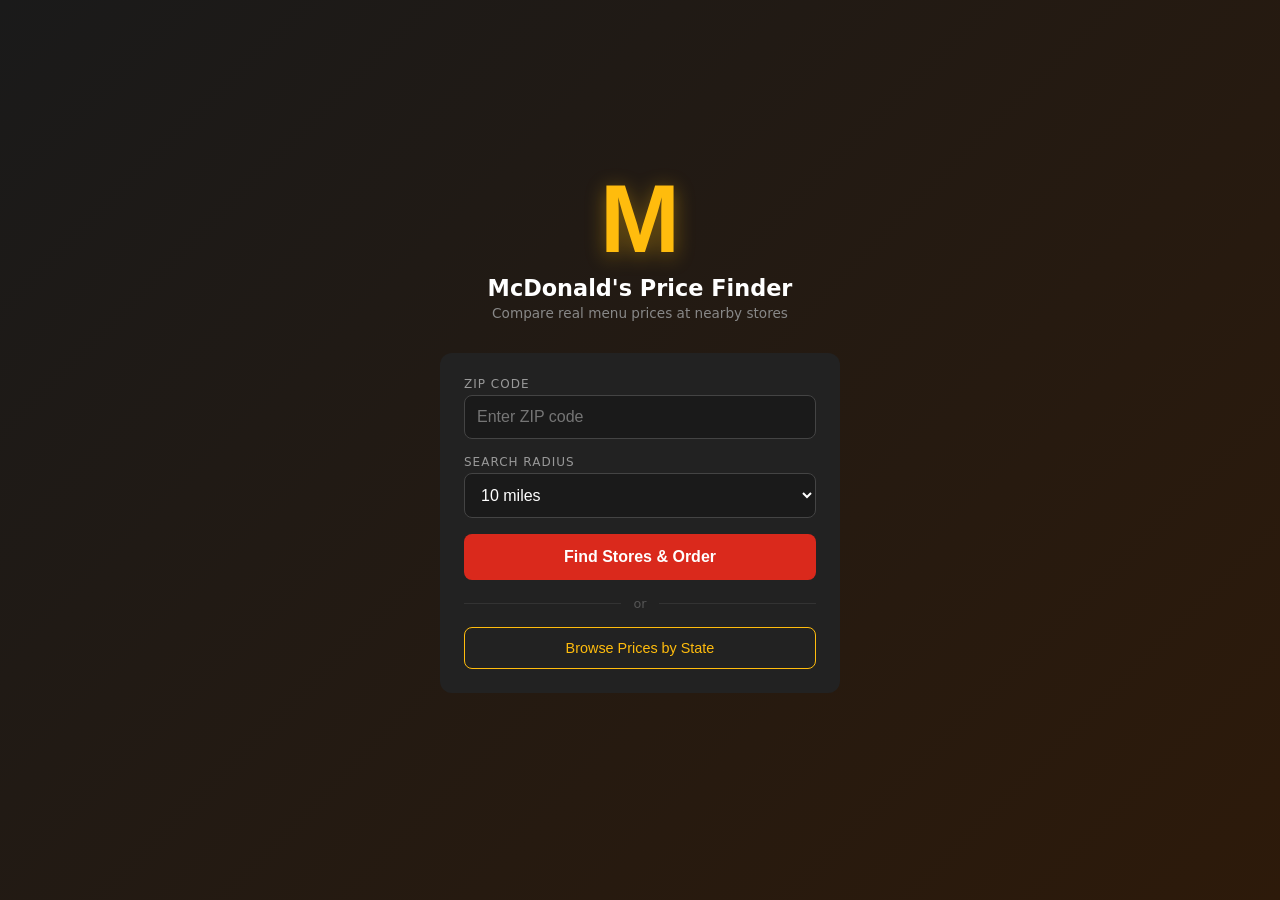
==== web/pos/index.html @ da820814 "McDonald's USA Price Tracker — static web app with price data POS-style ordering interface, state-wi" ====
<!DOCTYPE html>
<html lang="en">
<head>
  <meta charset="UTF-8">
  <meta name="viewport" content="width=device-width, initial-scale=1.0">
  <title>McDonald's POS - Price Finder</title>
  <link rel="stylesheet" href="style.css">
</head>
<body>

  <!-- ═══ SPLASH SCREEN ═══ -->
  <div id="splash" class="screen active">
    <div class="splash-inner">
      <div class="splash-logo">
        <div class="arches">M</div>
        <h1>McDonald's Price Finder</h1>
        <p class="tagline">Compare real menu prices at nearby stores</p>
      </div>

      <div class="splash-form">
        <div class="input-group">
          <label for="zip-input">ZIP Code</label>
          <input type="text" id="zip-input" maxlength="5" pattern="[0-9]{5}"
                 placeholder="Enter ZIP code" autocomplete="postal-code">
        </div>

        <div class="input-group">
          <label for="dist-select">Search Radius</label>
          <select id="dist-select">
            <option value="5">5 miles</option>
            <option value="10" selected>10 miles</option>
            <option value="15">15 miles</option>
            <option value="25">25 miles</option>
            <option value="50">50 miles</option>
          </select>
        </div>

        <button id="btn-find" class="btn-primary" onclick="findStores()">
          Find Stores &amp; Order
        </button>

        <div class="splash-divider"><span>or</span></div>

        <button id="btn-see-all" class="btn-secondary" onclick="showStateList()">
          Browse Prices by State
        </button>
      </div>

      <div id="splash-status" class="status-msg"></div>
    </div>
  </div>

  <!-- ═══ STATE BROWSER ═══ -->
  <div id="state-screen" class="screen">
    <div class="top-bar">
      <button class="btn-back" onclick="goSplash()">&larr; Back</button>
      <h2>Browse by State</h2>
      <div></div>
    </div>
    <div id="state-grid" class="state-grid"></div>
  </div>

  <!-- ═══ PRICE CHART SCREEN (See All by State) ═══ -->
  <div id="chart-screen" class="screen">
    <div class="chart-layout">
      <div class="chart-top-bar">
        <button class="btn-back" onclick="showStateList()">&larr; States</button>
        <h2 id="chart-title">Missouri</h2>
        <div class="chart-controls">
          <input type="search" id="chart-search" placeholder="Search items..." class="chart-search">
          <select id="chart-cat-filter" onchange="renderChart()">
            <option value="All">All Categories</option>
          </select>
          <select id="chart-highlight" onchange="renderChart()">
            <option value="gradient">Color gradient</option>
            <option value="lowest">Highlight cheapest</option>
            <option value="highest">Highlight priciest</option>
            <option value="none">No highlight</option>
          </select>
        </div>
        <div class="chart-zip-row">
          <input type="text" id="chart-zip" maxlength="5" placeholder="ZIP" class="chart-zip-input">
          <input type="number" id="chart-radius" value="25" min="1" max="100" class="chart-radius-input" title="Radius in miles">
          <span style="color:#888;font-size:0.75rem">mi</span>
          <button class="btn-sm" onclick="chartFilterByZip()">Filter</button>
          <button class="btn-sm btn-sm-sec" onclick="chartClearZip()">Show All</button>
          <span id="chart-store-info" class="chart-store-info"></span>
        </div>
        <button class="btn-order-from-chart" onclick="chartGoToOrder()">
          Order from these stores &rarr;
        </button>
      </div>
      <div id="chart-body" class="chart-body">
        <table id="chart-table">
          <thead id="chart-thead"></thead>
          <tbody id="chart-tbody"></tbody>
        </table>
      </div>
    </div>
  </div>

  <!-- ═══ POS SCREEN ═══ -->
  <div id="pos-screen" class="screen">
    <div class="pos-layout">

      <!-- Left: categories + items -->
      <div class="pos-menu">
        <div class="pos-header">
          <button class="btn-back" onclick="goSplash()">&larr;</button>
          <div id="pos-title" class="pos-title">Menu</div>
          <div id="store-count" class="store-badge">0 stores</div>
        </div>

        <div id="cat-bar" class="cat-bar"></div>
        <div id="item-grid" class="item-grid"></div>
      </div>

      <!-- Right: cart + comparison -->
      <div class="pos-cart">
        <div class="cart-header">
          <h3>Your Order</h3>
          <button class="btn-clear" onclick="clearCart()">Clear</button>
        </div>
        <div id="cart-items" class="cart-items">
          <div class="cart-empty">Tap items to add</div>
        </div>
        <div class="cart-footer">
          <div id="cart-total" class="cart-total">$0.00</div>
          <button class="btn-primary btn-compare" onclick="showComparison()">
            Compare Stores
          </button>
        </div>
      </div>

    </div>
  </div>

  <!-- ═══ COMPARISON MODAL ═══ -->
  <div id="compare-modal" class="modal" onclick="closeCompare(event)">
    <div class="modal-content">
      <div class="modal-header">
        <h3>Price Comparison</h3>
        <button class="btn-close" onclick="closeCompare()">&times;</button>
      </div>
      <div id="compare-body" class="compare-body"></div>
    </div>
  </div>

  <!-- ═══ LOADING OVERLAY ═══ -->
  <div id="loading" class="loading-overlay">
    <div class="spinner"></div>
    <div id="loading-msg">Loading...</div>
  </div>

  <script src="app.js"></script>
</body>
</html>
---- web/pos/style.css ----
/* ═══ RESET & BASE ═══ */
*, *::before, *::after { box-sizing: border-box; margin: 0; padding: 0; }
html, body { height: 100%; font-family: 'Segoe UI', system-ui, -apple-system, sans-serif; background: #1a1a1a; color: #eee; overflow: hidden; }

/* ═══ SCREENS ═══ */
.screen { display: none; height: 100vh; width: 100vw; }
.screen.active { display: flex; }

/* ═══ SPLASH ═══ */
#splash {
  align-items: center; justify-content: center;
  background: linear-gradient(135deg, #1a1a1a 0%, #2d1a0a 100%);
}
.splash-inner { text-align: center; max-width: 400px; width: 90%; }
.arches {
  font-size: 96px; font-weight: 900; color: #ffbc0d;
  font-family: 'Arial Black', sans-serif;
  text-shadow: 0 4px 20px rgba(255,188,13,0.4);
  line-height: 1; margin-bottom: 8px;
}
.splash-inner h1 { font-size: 1.4rem; color: #fff; margin-bottom: 4px; }
.tagline { color: #888; font-size: 0.85rem; margin-bottom: 32px; }

.splash-form { background: #222; border-radius: 12px; padding: 24px; }
.input-group { margin-bottom: 16px; text-align: left; }
.input-group label { display: block; font-size: 0.75rem; color: #999; margin-bottom: 4px; text-transform: uppercase; letter-spacing: 1px; }
.input-group input, .input-group select {
  width: 100%; padding: 12px; font-size: 1rem;
  background: #1a1a1a; color: #fff; border: 1px solid #444; border-radius: 8px;
  outline: none;
}
.input-group input:focus, .input-group select:focus { border-color: #ffbc0d; }

.splash-divider { display: flex; align-items: center; gap: 12px; margin: 16px 0; color: #555; font-size: 0.8rem; }
.splash-divider::before, .splash-divider::after { content: ''; flex: 1; height: 1px; background: #333; }

.status-msg { margin-top: 16px; font-size: 0.85rem; color: #e55; min-height: 20px; }

/* ═══ BUTTONS ═══ */
.btn-primary {
  width: 100%; padding: 14px; font-size: 1rem; font-weight: 700;
  background: #da291c; color: #fff; border: none; border-radius: 8px;
  cursor: pointer; transition: background 0.15s;
}
.btn-primary:hover { background: #b71c1c; }
.btn-primary:disabled { opacity: 0.4; cursor: default; }

.btn-secondary {
  width: 100%; padding: 12px; font-size: 0.9rem;
  background: transparent; color: #ffbc0d; border: 1px solid #ffbc0d; border-radius: 8px;
  cursor: pointer; transition: all 0.15s;
}
.btn-secondary:hover { background: rgba(255,188,13,0.1); }

.btn-back {
  background: none; border: none; color: #ffbc0d; font-size: 1.2rem;
  cursor: pointer; padding: 4px 12px;
}
.btn-close { background: none; border: none; color: #999; font-size: 1.5rem; cursor: pointer; }
.btn-clear { background: none; border: none; color: #e55; font-size: 0.8rem; cursor: pointer; }

.btn-sm {
  padding: 6px 12px; font-size: 0.75rem; font-weight: 600;
  background: #da291c; color: #fff; border: none; border-radius: 6px; cursor: pointer;
}
.btn-sm:hover { background: #b71c1c; }
.btn-sm-sec { background: #333; color: #aaa; }
.btn-sm-sec:hover { background: #444; color: #fff; }

/* ═══ STATE BROWSER ═══ */
#state-screen { flex-direction: column; }
.top-bar {
  display: flex; align-items: center; justify-content: space-between;
  padding: 12px 16px; background: #222; border-bottom: 1px solid #333;
}
.top-bar h2 { font-size: 1rem; color: #ffbc0d; }

.state-grid {
  display: grid; grid-template-columns: repeat(auto-fill, minmax(200px, 1fr));
  gap: 8px; padding: 16px; overflow-y: auto; flex: 1;
}
.state-card {
  background: #252525; border: 1px solid #333; border-radius: 8px;
  padding: 14px; cursor: pointer; transition: all 0.15s;
}
.state-card:hover { border-color: #ffbc0d; background: #2a2a2a; }
.state-card .name { font-weight: 600; font-size: 0.95rem; }
.state-card .info { font-size: 0.75rem; color: #777; margin-top: 4px; }

/* ═══ PRICE CHART SCREEN ═══ */
#chart-screen { flex-direction: column; }
.chart-layout { display: flex; flex-direction: column; height: 100vh; }

.chart-top-bar {
  padding: 10px 16px; background: #222; border-bottom: 1px solid #333;
  display: flex; flex-wrap: wrap; align-items: center; gap: 10px;
}
.chart-top-bar h2 { font-size: 1rem; color: #ffbc0d; margin-right: auto; }

.chart-controls {
  display: flex; gap: 8px; align-items: center; flex-wrap: wrap;
}
.chart-search {
  padding: 6px 10px; font-size: 0.8rem; background: #1a1a1a; color: #fff;
  border: 1px solid #444; border-radius: 6px; width: 160px; outline: none;
}
.chart-search:focus { border-color: #ffbc0d; }
.chart-controls select {
  padding: 6px 8px; font-size: 0.75rem; background: #1a1a1a; color: #fff;
  border: 1px solid #444; border-radius: 6px; outline: none;
}

.chart-zip-row {
  display: flex; gap: 6px; align-items: center; width: 100%;
}
.chart-zip-input {
  padding: 6px 10px; font-size: 0.8rem; background: #1a1a1a; color: #fff;
  border: 1px solid #444; border-radius: 6px; width: 70px; outline: none;
}
.chart-zip-input:focus { border-color: #ffbc0d; }
.chart-radius-input {
  padding: 6px 6px; font-size: 0.8rem; background: #1a1a1a; color: #fff;
  border: 1px solid #444; border-radius: 6px; width: 50px; outline: none;
}
.chart-radius-input:focus { border-color: #ffbc0d; }
.chart-store-info { font-size: 0.75rem; color: #888; margin-left: 8px; }

.btn-order-from-chart {
  padding: 8px 16px; font-size: 0.8rem; font-weight: 600;
  background: #da291c; color: #fff; border: none; border-radius: 6px;
  cursor: pointer; margin-left: auto;
}
.btn-order-from-chart:hover { background: #b71c1c; }

.chart-body {
  flex: 1; overflow: auto;
}

#chart-table {
  border-collapse: collapse; font-size: 0.75rem;
  width: max-content; min-width: 100%;
}
#chart-table th {
  position: sticky; top: 0; z-index: 2;
  background: #222; padding: 6px 8px;
  text-align: center; border-bottom: 2px solid #333; color: #ccc;
  font-size: 0.65rem; font-weight: 600;
  white-space: nowrap; cursor: pointer; user-select: none;
  max-width: 120px; overflow: hidden; text-overflow: ellipsis;
}
#chart-table th:hover { color: #ffbc0d; }
#chart-table th.item-col { writing-mode: vertical-lr; transform: rotate(180deg); min-height: 80px; padding: 8px 4px; }
#chart-table th.sorted-asc::after { content: ' \25B2'; color: #ffbc0d; }
#chart-table th.sorted-desc::after { content: ' \25BC'; color: #ffbc0d; }

/* Sticky store # and address columns */
#chart-table th.col-nsn, #chart-table td.col-nsn {
  position: sticky; left: 0; z-index: 3; background: #1e1e1e;
  min-width: 50px; text-align: center;
}
#chart-table th.col-addr, #chart-table td.col-addr {
  position: sticky; left: 50px; z-index: 3; background: #1e1e1e;
  min-width: 180px; max-width: 260px; overflow: hidden; text-overflow: ellipsis;
  white-space: nowrap; text-align: left;
}
/* top-left corner cell needs highest z */
#chart-table thead th.col-nsn, #chart-table thead th.col-addr { z-index: 4; background: #222; }

#chart-table td {
  padding: 4px 6px; border-bottom: 1px solid #2a2a2a;
  white-space: nowrap; text-align: center;
  font-variant-numeric: tabular-nums; font-size: 0.7rem;
}
#chart-table tr:hover td { background-color: rgba(255,188,13,0.06); }
#chart-table tr:hover td.col-nsn, #chart-table tr:hover td.col-addr { background: #252525; }

/* Summary rows at top */
#chart-table tr.summary-row td { font-weight: 700; background: #1a1a1a; border-bottom: 1px solid #333; }
#chart-table tr.summary-row td.col-nsn, #chart-table tr.summary-row td.col-addr { background: #1a1a1a; }
#chart-table tr.divider-row td { padding: 0; height: 3px; background: #ffbc0d; border: none; }

.na-cell { color: #333; }

/* Promo badge */
.badge-promo {
  display: inline-block; padding: 1px 6px; font-size: 0.6rem; font-weight: 700;
  background: #ff6b00; color: #000; border-radius: 3px; margin-left: 6px;
  vertical-align: middle; letter-spacing: 0.5px;
}
.badge-deal {
  display: inline-block; padding: 1px 6px; font-size: 0.6rem; font-weight: 700;
  background: #4caf50; color: #000; border-radius: 3px; margin-left: 6px;
  vertical-align: middle;
}

/* Item card promo badge (POS grid) */
.item-card .item-badge {
  position: absolute; top: 6px; right: 6px;
  padding: 2px 6px; font-size: 0.55rem; font-weight: 700;
  border-radius: 3px; letter-spacing: 0.5px;
}
.item-card { position: relative; }
.item-badge.promo { background: #ff6b00; color: #000; }
.item-badge.deal { background: #4caf50; color: #000; }

/* ═══ POS LAYOUT ═══ */
.pos-layout { display: flex; height: 100vh; width: 100vw; }

.pos-menu { flex: 1; display: flex; flex-direction: column; min-width: 0; }
.pos-header {
  display: flex; align-items: center; gap: 12px;
  padding: 10px 16px; background: #222; border-bottom: 1px solid #333;
}
.pos-title { flex: 1; font-weight: 700; font-size: 1rem; }
.store-badge {
  background: #333; color: #ffbc0d; padding: 4px 10px;
  border-radius: 12px; font-size: 0.75rem; font-weight: 600;
}

/* Category bar */
.cat-bar {
  display: flex; gap: 0; overflow-x: auto; background: #1e1e1e;
  border-bottom: 1px solid #333; flex-shrink: 0;
}
.cat-bar::-webkit-scrollbar { height: 3px; }
.cat-bar::-webkit-scrollbar-thumb { background: #444; border-radius: 2px; }

.cat-btn {
  padding: 10px 18px; font-size: 0.8rem; font-weight: 600;
  color: #888; background: none; border: none; border-bottom: 2px solid transparent;
  cursor: pointer; white-space: nowrap; transition: all 0.15s;
}
.cat-btn:hover { color: #ccc; }
.cat-btn.active { color: #ffbc0d; border-bottom-color: #ffbc0d; }

/* Item grid */
.item-grid {
  flex: 1; overflow-y: auto; padding: 12px;
  display: grid; grid-template-columns: repeat(auto-fill, minmax(140px, 1fr));
  gap: 8px; align-content: start;
}
.item-card {
  background: #252525; border: 1px solid #333; border-radius: 8px;
  padding: 10px; cursor: pointer; transition: all 0.12s;
  display: flex; flex-direction: column; align-items: center;
  min-height: 120px; text-align: center; position: relative;
}
.item-card:hover { border-color: #ffbc0d; transform: scale(1.02); }
.item-card:active { transform: scale(0.98); }
.item-card .item-img {
  width: 72px; height: 72px; object-fit: contain; margin-bottom: 6px;
  border-radius: 4px; flex-shrink: 0;
}
.item-card .item-img-placeholder {
  width: 72px; height: 72px; margin-bottom: 6px; flex-shrink: 0;
  background: #1e1e1e; border-radius: 4px;
  display: flex; align-items: center; justify-content: center;
}
.item-card .item-img-placeholder::after {
  content: '\1F354'; font-size: 28px; opacity: 0.2;
}
.item-card .item-name { font-size: 0.75rem; font-weight: 600; flex: 1; line-height: 1.3; }
.item-card .item-price {
  font-size: 0.95rem; font-weight: 700; color: #ffbc0d; margin-top: 4px;
}
.item-card .item-range { font-size: 0.65rem; color: #666; }

/* ═══ CART ═══ */
.pos-cart {
  width: 300px; background: #222; border-left: 1px solid #333;
  display: flex; flex-direction: column; flex-shrink: 0;
}
.cart-header {
  display: flex; justify-content: space-between; align-items: center;
  padding: 12px 16px; border-bottom: 1px solid #333;
}
.cart-header h3 { font-size: 0.95rem; }

.cart-items { flex: 1; overflow-y: auto; padding: 8px; }
.cart-empty { color: #555; font-size: 0.85rem; text-align: center; padding: 40px 16px; }

.cart-row {
  display: flex; align-items: center; gap: 8px;
  padding: 8px; border-bottom: 1px solid #2a2a2a;
}
.cart-row .cart-qty {
  background: #333; color: #ffbc0d; width: 28px; height: 28px;
  border-radius: 50%; display: flex; align-items: center; justify-content: center;
  font-size: 0.8rem; font-weight: 700; flex-shrink: 0;
}
.cart-row .cart-name { flex: 1; font-size: 0.8rem; line-height: 1.2; }
.cart-row .cart-price { font-size: 0.85rem; font-weight: 600; color: #ffbc0d; white-space: nowrap; }
.cart-row .cart-remove {
  background: none; border: none; color: #666; font-size: 1rem; cursor: pointer;
  padding: 0 4px;
}
.cart-row .cart-remove:hover { color: #e55; }

.cart-footer {
  padding: 12px 16px; border-top: 1px solid #333;
}
.cart-total {
  font-size: 1.5rem; font-weight: 800; color: #fff;
  text-align: center; margin-bottom: 10px;
}
.btn-compare { font-size: 0.9rem; padding: 12px; }

/* ═══ COMPARISON MODAL ═══ */
.modal {
  display: none; position: fixed; inset: 0;
  background: rgba(0,0,0,0.7); z-index: 100;
  align-items: center; justify-content: center;
}
.modal.active { display: flex; }
.modal-content {
  background: #222; border-radius: 12px; width: 90%; max-width: 600px;
  max-height: 80vh; display: flex; flex-direction: column;
}
.modal-header {
  display: flex; justify-content: space-between; align-items: center;
  padding: 16px; border-bottom: 1px solid #333;
}
.compare-body { overflow-y: auto; padding: 16px; }

.compare-store {
  background: #2a2a2a; border-radius: 8px; padding: 14px; margin-bottom: 10px;
  border: 1px solid #333;
}
.compare-store.cheapest { border-color: #4caf50; }
.compare-store .store-addr { font-size: 0.8rem; color: #aaa; margin-bottom: 6px; }
.compare-store .store-dist { font-size: 0.7rem; color: #666; }
.compare-store .store-total {
  font-size: 1.2rem; font-weight: 800; margin-top: 8px;
}
.compare-store.cheapest .store-total { color: #4caf50; }
.compare-store .store-savings { font-size: 0.75rem; color: #4caf50; }
.compare-store .missing-items { font-size: 0.7rem; color: #e55; margin-top: 4px; }
.compare-store .item-breakdown { font-size: 0.7rem; color: #777; margin-top: 6px; }
.compare-store .item-breakdown div { padding: 2px 0; display: flex; justify-content: space-between; }

/* ═══ LOADING ═══ */
.loading-overlay {
  display: none; position: fixed; inset: 0;
  background: rgba(0,0,0,0.8); z-index: 200;
  flex-direction: column; align-items: center; justify-content: center; gap: 16px;
}
.loading-overlay.active { display: flex; }
.spinner {
  width: 40px; height: 40px; border: 3px solid #333;
  border-top-color: #ffbc0d; border-radius: 50%;
  animation: spin 0.8s linear infinite;
}
@keyframes spin { to { transform: rotate(360deg); } }
#loading-msg { color: #888; font-size: 0.85rem; }

/* ═══ RESPONSIVE ═══ */
@media (max-width: 700px) {
  .pos-layout { flex-direction: column; }
  .pos-cart { width: 100%; height: 40vh; border-left: none; border-top: 1px solid #333; }
  .item-grid { grid-template-columns: repeat(auto-fill, minmax(120px, 1fr)); }
  .chart-controls { width: 100%; }
  .chart-search { width: 100%; }
}
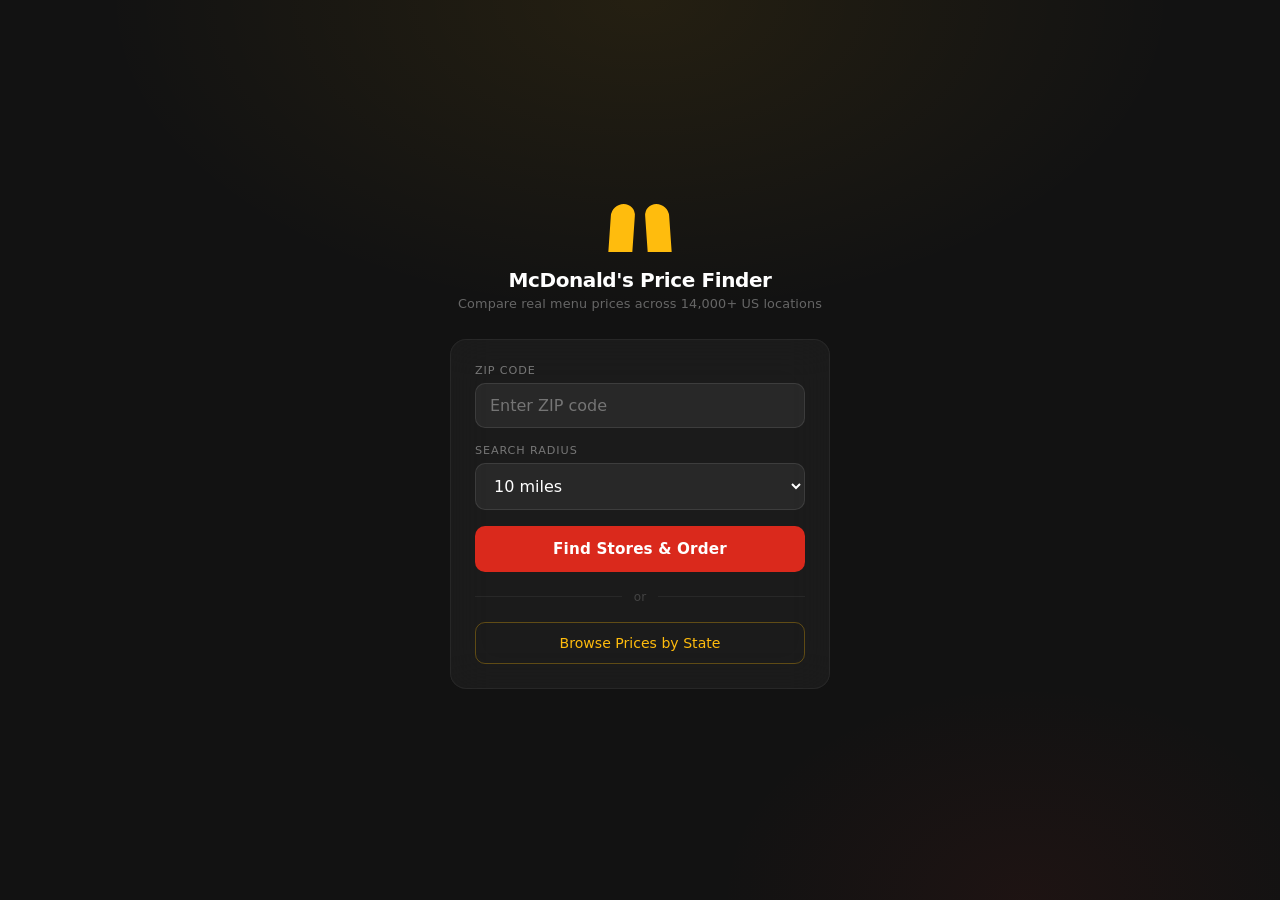
==== commit 475f5504: "Redesign mobile UX and visual polish - Mobile: cart collapses to bottom bar, tap header to expand (w" ====
--- a/web/pos/index.html
+++ b/web/pos/index.html
@@ -12,9 +12,9 @@
   <div id="splash" class="screen active">
     <div class="splash-inner">
       <div class="splash-logo">
-        <div class="arches">M</div>
+        <div class="arches-logo" aria-label="McDonald's"></div>
         <h1>McDonald's Price Finder</h1>
-        <p class="tagline">Compare real menu prices at nearby stores</p>
+        <p class="tagline">Compare real menu prices across 14,000+ US locations</p>
       </div>
 
       <div class="splash-form">
--- a/web/pos/style.css
+++ b/web/pos/style.css
@@ -1,140 +1,197 @@
 /* ═══ RESET & BASE ═══ */
 *, *::before, *::after { box-sizing: border-box; margin: 0; padding: 0; }
-html, body { height: 100%; font-family: 'Segoe UI', system-ui, -apple-system, sans-serif; background: #1a1a1a; color: #eee; overflow: hidden; }
+html, body {
+  height: 100%; overflow: hidden; -webkit-overflow-scrolling: touch;
+  font-family: 'Inter', 'SF Pro Display', -apple-system, system-ui, sans-serif;
+  background: #121212; color: #e8e8e8;
+}
 
 /* ═══ SCREENS ═══ */
-.screen { display: none; height: 100vh; width: 100vw; }
+.screen { display: none; height: 100vh; width: 100vw; overflow: hidden; }
 .screen.active { display: flex; }
 
 /* ═══ SPLASH ═══ */
 #splash {
   align-items: center; justify-content: center;
-  background: linear-gradient(135deg, #1a1a1a 0%, #2d1a0a 100%);
-}
-.splash-inner { text-align: center; max-width: 400px; width: 90%; }
-.arches {
-  font-size: 96px; font-weight: 900; color: #ffbc0d;
-  font-family: 'Arial Black', sans-serif;
-  text-shadow: 0 4px 20px rgba(255,188,13,0.4);
-  line-height: 1; margin-bottom: 8px;
-}
-.splash-inner h1 { font-size: 1.4rem; color: #fff; margin-bottom: 4px; }
-.tagline { color: #888; font-size: 0.85rem; margin-bottom: 32px; }
-
-.splash-form { background: #222; border-radius: 12px; padding: 24px; }
+  background: #121212;
+  overflow-y: auto;
+  position: relative;
+}
+#splash::before {
+  content: ''; position: absolute; inset: 0;
+  background:
+    radial-gradient(ellipse 60% 50% at 50% 0%, rgba(255,188,13,0.08) 0%, transparent 70%),
+    radial-gradient(ellipse 40% 40% at 80% 100%, rgba(218,41,28,0.06) 0%, transparent 60%);
+  pointer-events: none;
+}
+.splash-inner {
+  text-align: center; max-width: 380px; width: 90%; margin: auto;
+  padding: 40px 0 20px; position: relative; z-index: 1;
+}
+
+/* Golden arches SVG-style logo */
+.arches-logo {
+  width: 64px; height: 56px; margin: 0 auto 16px; position: relative;
+}
+.arches-logo::before, .arches-logo::after {
+  content: ''; position: absolute; bottom: 0;
+  width: 24px; height: 48px;
+  border-radius: 48px 48px 0 0;
+  background: #ffbc0d;
+}
+.arches-logo::before { left: 2px; transform: skewX(-4deg); }
+.arches-logo::after { right: 2px; transform: skewX(4deg); }
+
+.splash-inner h1 {
+  font-size: 1.25rem; font-weight: 700; color: #fff;
+  letter-spacing: -0.02em; margin-bottom: 4px;
+}
+.tagline {
+  color: #666; font-size: 0.8rem; font-weight: 400;
+  margin-bottom: 28px; letter-spacing: 0.01em;
+}
+
+.splash-form {
+  background: rgba(255,255,255,0.04);
+  border: 1px solid rgba(255,255,255,0.06);
+  border-radius: 16px; padding: 24px;
+  backdrop-filter: blur(20px);
+}
 .input-group { margin-bottom: 16px; text-align: left; }
-.input-group label { display: block; font-size: 0.75rem; color: #999; margin-bottom: 4px; text-transform: uppercase; letter-spacing: 1px; }
+.input-group label {
+  display: block; font-size: 0.7rem; color: #777; margin-bottom: 6px;
+  text-transform: uppercase; letter-spacing: 0.08em; font-weight: 500;
+}
 .input-group input, .input-group select {
-  width: 100%; padding: 12px; font-size: 1rem;
-  background: #1a1a1a; color: #fff; border: 1px solid #444; border-radius: 8px;
-  outline: none;
-}
-.input-group input:focus, .input-group select:focus { border-color: #ffbc0d; }
-
-.splash-divider { display: flex; align-items: center; gap: 12px; margin: 16px 0; color: #555; font-size: 0.8rem; }
-.splash-divider::before, .splash-divider::after { content: ''; flex: 1; height: 1px; background: #333; }
-
-.status-msg { margin-top: 16px; font-size: 0.85rem; color: #e55; min-height: 20px; }
+  width: 100%; padding: 12px 14px; font-size: 1rem;
+  background: rgba(255,255,255,0.06); color: #fff;
+  border: 1px solid rgba(255,255,255,0.1); border-radius: 10px;
+  outline: none; transition: border-color 0.2s, box-shadow 0.2s;
+  font-family: inherit;
+}
+.input-group input:focus, .input-group select:focus {
+  border-color: #ffbc0d;
+  box-shadow: 0 0 0 3px rgba(255,188,13,0.12);
+}
+
+.splash-divider {
+  display: flex; align-items: center; gap: 12px;
+  margin: 18px 0; color: #444; font-size: 0.75rem; font-weight: 500;
+}
+.splash-divider::before, .splash-divider::after {
+  content: ''; flex: 1; height: 1px; background: rgba(255,255,255,0.06);
+}
+
+.status-msg { margin-top: 16px; font-size: 0.82rem; color: #e55; min-height: 20px; }
 
 /* ═══ BUTTONS ═══ */
 .btn-primary {
-  width: 100%; padding: 14px; font-size: 1rem; font-weight: 700;
+  width: 100%; padding: 14px; font-size: 0.95rem; font-weight: 600;
+  background: #da291c; color: #fff; border: none; border-radius: 10px;
+  cursor: pointer; transition: all 0.2s; font-family: inherit;
+  letter-spacing: 0.01em;
+}
+.btn-primary:hover { background: #c0231a; transform: translateY(-1px); box-shadow: 0 4px 16px rgba(218,41,28,0.3); }
+.btn-primary:active { transform: translateY(0); }
+.btn-primary:disabled { opacity: 0.35; cursor: default; transform: none; box-shadow: none; }
+
+.btn-secondary {
+  width: 100%; padding: 12px; font-size: 0.88rem; font-weight: 500;
+  background: transparent; color: #ffbc0d; border: 1px solid rgba(255,188,13,0.3);
+  border-radius: 10px; cursor: pointer; transition: all 0.2s; font-family: inherit;
+}
+.btn-secondary:hover { background: rgba(255,188,13,0.08); border-color: rgba(255,188,13,0.5); }
+
+.btn-back {
+  background: none; border: none; color: #999; font-size: 1.1rem;
+  cursor: pointer; padding: 6px 12px; transition: color 0.15s;
+}
+.btn-back:hover { color: #fff; }
+.btn-close { background: none; border: none; color: #666; font-size: 1.5rem; cursor: pointer; transition: color 0.15s; }
+.btn-close:hover { color: #fff; }
+.btn-clear { background: none; border: none; color: #666; font-size: 0.78rem; cursor: pointer; font-family: inherit; font-weight: 500; }
+.btn-clear:hover { color: #e55; }
+
+.btn-sm {
+  padding: 7px 14px; font-size: 0.75rem; font-weight: 600;
   background: #da291c; color: #fff; border: none; border-radius: 8px;
-  cursor: pointer; transition: background 0.15s;
-}
-.btn-primary:hover { background: #b71c1c; }
-.btn-primary:disabled { opacity: 0.4; cursor: default; }
-
-.btn-secondary {
-  width: 100%; padding: 12px; font-size: 0.9rem;
-  background: transparent; color: #ffbc0d; border: 1px solid #ffbc0d; border-radius: 8px;
-  cursor: pointer; transition: all 0.15s;
-}
-.btn-secondary:hover { background: rgba(255,188,13,0.1); }
-
-.btn-back {
-  background: none; border: none; color: #ffbc0d; font-size: 1.2rem;
-  cursor: pointer; padding: 4px 12px;
-}
-.btn-close { background: none; border: none; color: #999; font-size: 1.5rem; cursor: pointer; }
-.btn-clear { background: none; border: none; color: #e55; font-size: 0.8rem; cursor: pointer; }
-
-.btn-sm {
-  padding: 6px 12px; font-size: 0.75rem; font-weight: 600;
-  background: #da291c; color: #fff; border: none; border-radius: 6px; cursor: pointer;
-}
-.btn-sm:hover { background: #b71c1c; }
-.btn-sm-sec { background: #333; color: #aaa; }
-.btn-sm-sec:hover { background: #444; color: #fff; }
+  cursor: pointer; font-family: inherit; transition: background 0.15s;
+}
+.btn-sm:hover { background: #c0231a; }
+.btn-sm-sec { background: rgba(255,255,255,0.06); color: #999; }
+.btn-sm-sec:hover { background: rgba(255,255,255,0.1); color: #fff; }
 
 /* ═══ STATE BROWSER ═══ */
-#state-screen { flex-direction: column; }
+#state-screen { flex-direction: column; background: #121212; }
 .top-bar {
   display: flex; align-items: center; justify-content: space-between;
-  padding: 12px 16px; background: #222; border-bottom: 1px solid #333;
-}
-.top-bar h2 { font-size: 1rem; color: #ffbc0d; }
+  padding: 14px 20px; background: rgba(255,255,255,0.03);
+  border-bottom: 1px solid rgba(255,255,255,0.06);
+}
+.top-bar h2 { font-size: 0.95rem; color: #fff; font-weight: 600; }
 
 .state-grid {
-  display: grid; grid-template-columns: repeat(auto-fill, minmax(200px, 1fr));
+  display: grid; grid-template-columns: repeat(auto-fill, minmax(180px, 1fr));
   gap: 8px; padding: 16px; overflow-y: auto; flex: 1;
 }
 .state-card {
-  background: #252525; border: 1px solid #333; border-radius: 8px;
-  padding: 14px; cursor: pointer; transition: all 0.15s;
-}
-.state-card:hover { border-color: #ffbc0d; background: #2a2a2a; }
-.state-card .name { font-weight: 600; font-size: 0.95rem; }
-.state-card .info { font-size: 0.75rem; color: #777; margin-top: 4px; }
+  background: rgba(255,255,255,0.03); border: 1px solid rgba(255,255,255,0.06);
+  border-radius: 10px; padding: 14px 16px; cursor: pointer; transition: all 0.2s;
+}
+.state-card:hover {
+  border-color: rgba(255,188,13,0.3); background: rgba(255,188,13,0.04);
+  transform: translateY(-1px);
+}
+.state-card .name { font-weight: 600; font-size: 0.9rem; color: #e8e8e8; }
+.state-card .info { font-size: 0.72rem; color: #555; margin-top: 3px; }
 
 /* ═══ PRICE CHART SCREEN ═══ */
-#chart-screen { flex-direction: column; }
+#chart-screen { flex-direction: column; background: #121212; }
 .chart-layout { display: flex; flex-direction: column; height: 100vh; }
 
 .chart-top-bar {
-  padding: 10px 16px; background: #222; border-bottom: 1px solid #333;
+  padding: 10px 16px; background: rgba(255,255,255,0.03);
+  border-bottom: 1px solid rgba(255,255,255,0.06);
   display: flex; flex-wrap: wrap; align-items: center; gap: 10px;
 }
-.chart-top-bar h2 { font-size: 1rem; color: #ffbc0d; margin-right: auto; }
-
-.chart-controls {
-  display: flex; gap: 8px; align-items: center; flex-wrap: wrap;
-}
+.chart-top-bar h2 { font-size: 0.95rem; color: #fff; font-weight: 600; margin-right: auto; }
+
+.chart-controls { display: flex; gap: 8px; align-items: center; flex-wrap: wrap; }
 .chart-search {
-  padding: 6px 10px; font-size: 0.8rem; background: #1a1a1a; color: #fff;
-  border: 1px solid #444; border-radius: 6px; width: 160px; outline: none;
+  padding: 7px 12px; font-size: 0.8rem; background: rgba(255,255,255,0.06); color: #fff;
+  border: 1px solid rgba(255,255,255,0.1); border-radius: 8px; width: 160px;
+  outline: none; font-family: inherit; transition: border-color 0.2s;
 }
 .chart-search:focus { border-color: #ffbc0d; }
 .chart-controls select {
-  padding: 6px 8px; font-size: 0.75rem; background: #1a1a1a; color: #fff;
-  border: 1px solid #444; border-radius: 6px; outline: none;
-}
-
-.chart-zip-row {
-  display: flex; gap: 6px; align-items: center; width: 100%;
-}
+  padding: 7px 10px; font-size: 0.75rem; background: rgba(255,255,255,0.06); color: #fff;
+  border: 1px solid rgba(255,255,255,0.1); border-radius: 8px; outline: none;
+  font-family: inherit;
+}
+
+.chart-zip-row { display: flex; gap: 6px; align-items: center; width: 100%; }
 .chart-zip-input {
-  padding: 6px 10px; font-size: 0.8rem; background: #1a1a1a; color: #fff;
-  border: 1px solid #444; border-radius: 6px; width: 70px; outline: none;
+  padding: 7px 10px; font-size: 0.8rem; background: rgba(255,255,255,0.06); color: #fff;
+  border: 1px solid rgba(255,255,255,0.1); border-radius: 8px; width: 70px;
+  outline: none; font-family: inherit;
 }
 .chart-zip-input:focus { border-color: #ffbc0d; }
 .chart-radius-input {
-  padding: 6px 6px; font-size: 0.8rem; background: #1a1a1a; color: #fff;
-  border: 1px solid #444; border-radius: 6px; width: 50px; outline: none;
+  padding: 7px 8px; font-size: 0.8rem; background: rgba(255,255,255,0.06); color: #fff;
+  border: 1px solid rgba(255,255,255,0.1); border-radius: 8px; width: 50px;
+  outline: none; font-family: inherit;
 }
 .chart-radius-input:focus { border-color: #ffbc0d; }
-.chart-store-info { font-size: 0.75rem; color: #888; margin-left: 8px; }
+.chart-store-info { font-size: 0.72rem; color: #666; margin-left: 8px; }
 
 .btn-order-from-chart {
   padding: 8px 16px; font-size: 0.8rem; font-weight: 600;
-  background: #da291c; color: #fff; border: none; border-radius: 6px;
-  cursor: pointer; margin-left: auto;
-}
-.btn-order-from-chart:hover { background: #b71c1c; }
-
-.chart-body {
-  flex: 1; overflow: auto;
-}
+  background: #da291c; color: #fff; border: none; border-radius: 8px;
+  cursor: pointer; margin-left: auto; font-family: inherit; transition: background 0.15s;
+}
+.btn-order-from-chart:hover { background: #c0231a; }
+
+.chart-body { flex: 1; overflow: auto; }
 
 #chart-table {
   border-collapse: collapse; font-size: 0.75rem;
@@ -142,8 +199,8 @@
 }
 #chart-table th {
   position: sticky; top: 0; z-index: 2;
-  background: #222; padding: 6px 8px;
-  text-align: center; border-bottom: 2px solid #333; color: #ccc;
+  background: #1a1a1a; padding: 6px 8px;
+  text-align: center; border-bottom: 1px solid rgba(255,255,255,0.06); color: #999;
   font-size: 0.65rem; font-weight: 600;
   white-space: nowrap; cursor: pointer; user-select: none;
   max-width: 120px; overflow: hidden; text-overflow: ellipsis;
@@ -153,55 +210,51 @@
 #chart-table th.sorted-asc::after { content: ' \25B2'; color: #ffbc0d; }
 #chart-table th.sorted-desc::after { content: ' \25BC'; color: #ffbc0d; }
 
-/* Sticky store # and address columns */
 #chart-table th.col-nsn, #chart-table td.col-nsn {
-  position: sticky; left: 0; z-index: 3; background: #1e1e1e;
+  position: sticky; left: 0; z-index: 3; background: #161616;
   min-width: 50px; text-align: center;
 }
 #chart-table th.col-addr, #chart-table td.col-addr {
-  position: sticky; left: 50px; z-index: 3; background: #1e1e1e;
+  position: sticky; left: 50px; z-index: 3; background: #161616;
   min-width: 180px; max-width: 260px; overflow: hidden; text-overflow: ellipsis;
   white-space: nowrap; text-align: left;
 }
-/* top-left corner cell needs highest z */
-#chart-table thead th.col-nsn, #chart-table thead th.col-addr { z-index: 4; background: #222; }
+#chart-table thead th.col-nsn, #chart-table thead th.col-addr { z-index: 4; background: #1a1a1a; }
 
 #chart-table td {
-  padding: 4px 6px; border-bottom: 1px solid #2a2a2a;
+  padding: 4px 6px; border-bottom: 1px solid rgba(255,255,255,0.03);
   white-space: nowrap; text-align: center;
   font-variant-numeric: tabular-nums; font-size: 0.7rem;
 }
-#chart-table tr:hover td { background-color: rgba(255,188,13,0.06); }
-#chart-table tr:hover td.col-nsn, #chart-table tr:hover td.col-addr { background: #252525; }
-
-/* Summary rows at top */
-#chart-table tr.summary-row td { font-weight: 700; background: #1a1a1a; border-bottom: 1px solid #333; }
-#chart-table tr.summary-row td.col-nsn, #chart-table tr.summary-row td.col-addr { background: #1a1a1a; }
-#chart-table tr.divider-row td { padding: 0; height: 3px; background: #ffbc0d; border: none; }
-
-.na-cell { color: #333; }
-
-/* Promo badge */
+#chart-table tr:hover td { background-color: rgba(255,188,13,0.04); }
+#chart-table tr:hover td.col-nsn, #chart-table tr:hover td.col-addr { background: #1c1c1c; }
+
+#chart-table tr.summary-row td { font-weight: 700; background: #141414; border-bottom: 1px solid rgba(255,255,255,0.06); }
+#chart-table tr.summary-row td.col-nsn, #chart-table tr.summary-row td.col-addr { background: #141414; }
+#chart-table tr.divider-row td { padding: 0; height: 2px; background: rgba(255,188,13,0.4); border: none; }
+
+.na-cell { color: #2a2a2a; }
+
 .badge-promo {
-  display: inline-block; padding: 1px 6px; font-size: 0.6rem; font-weight: 700;
-  background: #ff6b00; color: #000; border-radius: 3px; margin-left: 6px;
-  vertical-align: middle; letter-spacing: 0.5px;
+  display: inline-block; padding: 2px 6px; font-size: 0.58rem; font-weight: 700;
+  background: #ff6b00; color: #fff; border-radius: 4px; margin-left: 6px;
+  vertical-align: middle; letter-spacing: 0.03em;
 }
 .badge-deal {
-  display: inline-block; padding: 1px 6px; font-size: 0.6rem; font-weight: 700;
-  background: #4caf50; color: #000; border-radius: 3px; margin-left: 6px;
+  display: inline-block; padding: 2px 6px; font-size: 0.58rem; font-weight: 700;
+  background: #22c55e; color: #fff; border-radius: 4px; margin-left: 6px;
   vertical-align: middle;
 }
 
-/* Item card promo badge (POS grid) */
+/* Item card promo badge */
 .item-card .item-badge {
-  position: absolute; top: 6px; right: 6px;
-  padding: 2px 6px; font-size: 0.55rem; font-weight: 700;
-  border-radius: 3px; letter-spacing: 0.5px;
+  position: absolute; top: 8px; right: 8px;
+  padding: 2px 7px; font-size: 0.55rem; font-weight: 700;
+  border-radius: 4px; letter-spacing: 0.03em;
 }
 .item-card { position: relative; }
-.item-badge.promo { background: #ff6b00; color: #000; }
-.item-badge.deal { background: #4caf50; color: #000; }
+.item-badge.promo { background: #ff6b00; color: #fff; }
+.item-badge.deal { background: #22c55e; color: #fff; }
 
 /* ═══ POS LAYOUT ═══ */
 .pos-layout { display: flex; height: 100vh; width: 100vw; }
@@ -209,155 +262,272 @@
 .pos-menu { flex: 1; display: flex; flex-direction: column; min-width: 0; }
 .pos-header {
   display: flex; align-items: center; gap: 12px;
-  padding: 10px 16px; background: #222; border-bottom: 1px solid #333;
-}
-.pos-title { flex: 1; font-weight: 700; font-size: 1rem; }
+  padding: 12px 20px; background: rgba(255,255,255,0.03);
+  border-bottom: 1px solid rgba(255,255,255,0.06);
+}
+.pos-title { flex: 1; font-weight: 600; font-size: 0.95rem; color: #fff; }
 .store-badge {
-  background: #333; color: #ffbc0d; padding: 4px 10px;
-  border-radius: 12px; font-size: 0.75rem; font-weight: 600;
+  background: rgba(255,188,13,0.1); color: #ffbc0d; padding: 5px 12px;
+  border-radius: 20px; font-size: 0.72rem; font-weight: 600;
 }
 
 /* Category bar */
 .cat-bar {
-  display: flex; gap: 0; overflow-x: auto; background: #1e1e1e;
-  border-bottom: 1px solid #333; flex-shrink: 0;
-}
-.cat-bar::-webkit-scrollbar { height: 3px; }
-.cat-bar::-webkit-scrollbar-thumb { background: #444; border-radius: 2px; }
+  display: flex; gap: 6px; overflow-x: auto; padding: 10px 16px;
+  background: rgba(255,255,255,0.02);
+  border-bottom: 1px solid rgba(255,255,255,0.06); flex-shrink: 0;
+}
+.cat-bar::-webkit-scrollbar { height: 0; display: none; }
 
 .cat-btn {
-  padding: 10px 18px; font-size: 0.8rem; font-weight: 600;
-  color: #888; background: none; border: none; border-bottom: 2px solid transparent;
-  cursor: pointer; white-space: nowrap; transition: all 0.15s;
-}
-.cat-btn:hover { color: #ccc; }
-.cat-btn.active { color: #ffbc0d; border-bottom-color: #ffbc0d; }
+  padding: 8px 16px; font-size: 0.78rem; font-weight: 500;
+  color: #777; background: rgba(255,255,255,0.04);
+  border: 1px solid rgba(255,255,255,0.06); border-radius: 20px;
+  cursor: pointer; white-space: nowrap; transition: all 0.15s; font-family: inherit;
+  flex-shrink: 0;
+}
+.cat-btn:hover { color: #ccc; background: rgba(255,255,255,0.07); }
+.cat-btn.active {
+  color: #121212; background: #ffbc0d;
+  border-color: #ffbc0d; font-weight: 600;
+}
 
 /* Item grid */
 .item-grid {
   flex: 1; overflow-y: auto; padding: 12px;
-  display: grid; grid-template-columns: repeat(auto-fill, minmax(140px, 1fr));
-  gap: 8px; align-content: start;
+  display: grid; grid-template-columns: repeat(auto-fill, minmax(150px, 1fr));
+  gap: 10px; align-content: start;
 }
 .item-card {
-  background: #252525; border: 1px solid #333; border-radius: 8px;
-  padding: 10px; cursor: pointer; transition: all 0.12s;
-  display: flex; flex-direction: column; align-items: center;
-  min-height: 120px; text-align: center; position: relative;
-}
-.item-card:hover { border-color: #ffbc0d; transform: scale(1.02); }
-.item-card:active { transform: scale(0.98); }
+  background: rgba(255,255,255,0.03); border: 1px solid rgba(255,255,255,0.06);
+  border-radius: 12px; padding: 14px 10px 12px; cursor: pointer;
+  transition: all 0.15s; display: flex; flex-direction: column;
+  align-items: center; min-height: 120px; text-align: center;
+  position: relative;
+}
+.item-card:hover {
+  border-color: rgba(255,188,13,0.3); background: rgba(255,188,13,0.04);
+  transform: translateY(-2px); box-shadow: 0 8px 24px rgba(0,0,0,0.3);
+}
+.item-card:active { transform: scale(0.97); }
 .item-card .item-img {
-  width: 72px; height: 72px; object-fit: contain; margin-bottom: 6px;
-  border-radius: 4px; flex-shrink: 0;
+  width: 72px; height: 72px; object-fit: contain; margin-bottom: 8px;
+  border-radius: 6px; flex-shrink: 0;
 }
 .item-card .item-img-placeholder {
-  width: 72px; height: 72px; margin-bottom: 6px; flex-shrink: 0;
-  background: #1e1e1e; border-radius: 4px;
+  width: 72px; height: 72px; margin-bottom: 8px; flex-shrink: 0;
+  background: rgba(255,255,255,0.04); border-radius: 8px;
   display: flex; align-items: center; justify-content: center;
 }
 .item-card .item-img-placeholder::after {
-  content: '\1F354'; font-size: 28px; opacity: 0.2;
-}
-.item-card .item-name { font-size: 0.75rem; font-weight: 600; flex: 1; line-height: 1.3; }
+  content: '\1F354'; font-size: 28px; opacity: 0.15;
+}
+.item-card .item-name {
+  font-size: 0.78rem; font-weight: 500; flex: 1; line-height: 1.35;
+  color: #d0d0d0;
+}
 .item-card .item-price {
-  font-size: 0.95rem; font-weight: 700; color: #ffbc0d; margin-top: 4px;
-}
-.item-card .item-range { font-size: 0.65rem; color: #666; }
+  font-size: 1rem; font-weight: 700; color: #ffbc0d; margin-top: 6px;
+  font-variant-numeric: tabular-nums;
+}
+.item-card .item-range { font-size: 0.65rem; color: #555; margin-top: 2px; }
 
 /* ═══ CART ═══ */
 .pos-cart {
-  width: 300px; background: #222; border-left: 1px solid #333;
+  width: 320px; background: rgba(255,255,255,0.02);
+  border-left: 1px solid rgba(255,255,255,0.06);
   display: flex; flex-direction: column; flex-shrink: 0;
 }
 .cart-header {
   display: flex; justify-content: space-between; align-items: center;
-  padding: 12px 16px; border-bottom: 1px solid #333;
-}
-.cart-header h3 { font-size: 0.95rem; }
-
-.cart-items { flex: 1; overflow-y: auto; padding: 8px; }
-.cart-empty { color: #555; font-size: 0.85rem; text-align: center; padding: 40px 16px; }
+  padding: 14px 20px; border-bottom: 1px solid rgba(255,255,255,0.06);
+}
+.cart-header h3 { font-size: 0.9rem; font-weight: 600; color: #fff; }
+
+.cart-items { flex: 1; overflow-y: auto; padding: 8px 12px; }
+.cart-empty {
+  color: #444; font-size: 0.82rem; text-align: center; padding: 40px 16px;
+  font-weight: 400;
+}
 
 .cart-row {
-  display: flex; align-items: center; gap: 8px;
-  padding: 8px; border-bottom: 1px solid #2a2a2a;
+  display: flex; align-items: center; gap: 10px;
+  padding: 10px 8px; border-bottom: 1px solid rgba(255,255,255,0.04);
 }
 .cart-row .cart-qty {
-  background: #333; color: #ffbc0d; width: 28px; height: 28px;
-  border-radius: 50%; display: flex; align-items: center; justify-content: center;
-  font-size: 0.8rem; font-weight: 700; flex-shrink: 0;
-}
-.cart-row .cart-name { flex: 1; font-size: 0.8rem; line-height: 1.2; }
-.cart-row .cart-price { font-size: 0.85rem; font-weight: 600; color: #ffbc0d; white-space: nowrap; }
+  background: rgba(255,188,13,0.12); color: #ffbc0d; width: 28px; height: 28px;
+  border-radius: 8px; display: flex; align-items: center; justify-content: center;
+  font-size: 0.78rem; font-weight: 700; flex-shrink: 0;
+}
+.cart-row .cart-name { flex: 1; font-size: 0.8rem; line-height: 1.25; color: #ccc; }
+.cart-row .cart-price {
+  font-size: 0.85rem; font-weight: 600; color: #ffbc0d; white-space: nowrap;
+  font-variant-numeric: tabular-nums;
+}
 .cart-row .cart-remove {
-  background: none; border: none; color: #666; font-size: 1rem; cursor: pointer;
-  padding: 0 4px;
+  background: none; border: none; color: #444; font-size: 1.1rem; cursor: pointer;
+  padding: 0 4px; transition: color 0.15s;
 }
 .cart-row .cart-remove:hover { color: #e55; }
 
 .cart-footer {
-  padding: 12px 16px; border-top: 1px solid #333;
+  padding: 16px 20px; border-top: 1px solid rgba(255,255,255,0.06);
 }
 .cart-total {
   font-size: 1.5rem; font-weight: 800; color: #fff;
-  text-align: center; margin-bottom: 10px;
+  text-align: center; margin-bottom: 12px;
+  font-variant-numeric: tabular-nums;
 }
 .btn-compare { font-size: 0.9rem; padding: 12px; }
 
 /* ═══ COMPARISON MODAL ═══ */
 .modal {
   display: none; position: fixed; inset: 0;
-  background: rgba(0,0,0,0.7); z-index: 100;
+  background: rgba(0,0,0,0.75); z-index: 100;
   align-items: center; justify-content: center;
+  backdrop-filter: blur(4px);
 }
 .modal.active { display: flex; }
 .modal-content {
-  background: #222; border-radius: 12px; width: 90%; max-width: 600px;
+  background: #1a1a1a; border: 1px solid rgba(255,255,255,0.08);
+  border-radius: 16px; width: 90%; max-width: 560px;
   max-height: 80vh; display: flex; flex-direction: column;
+  box-shadow: 0 24px 48px rgba(0,0,0,0.5);
 }
 .modal-header {
   display: flex; justify-content: space-between; align-items: center;
-  padding: 16px; border-bottom: 1px solid #333;
-}
+  padding: 18px 20px; border-bottom: 1px solid rgba(255,255,255,0.06);
+}
+.modal-header h3 { font-size: 0.95rem; font-weight: 600; color: #fff; }
 .compare-body { overflow-y: auto; padding: 16px; }
 
 .compare-store {
-  background: #2a2a2a; border-radius: 8px; padding: 14px; margin-bottom: 10px;
-  border: 1px solid #333;
-}
-.compare-store.cheapest { border-color: #4caf50; }
-.compare-store .store-addr { font-size: 0.8rem; color: #aaa; margin-bottom: 6px; }
-.compare-store .store-dist { font-size: 0.7rem; color: #666; }
-.compare-store .store-total {
-  font-size: 1.2rem; font-weight: 800; margin-top: 8px;
-}
-.compare-store.cheapest .store-total { color: #4caf50; }
-.compare-store .store-savings { font-size: 0.75rem; color: #4caf50; }
+  background: rgba(255,255,255,0.03); border-radius: 12px; padding: 16px;
+  margin-bottom: 10px; border: 1px solid rgba(255,255,255,0.06);
+  transition: border-color 0.15s;
+}
+.compare-store.cheapest { border-color: rgba(34,197,94,0.4); background: rgba(34,197,94,0.04); }
+.compare-store .store-addr { font-size: 0.8rem; color: #999; margin-bottom: 6px; }
+.compare-store .store-dist { font-size: 0.7rem; color: #555; }
+.compare-store .store-total { font-size: 1.15rem; font-weight: 800; margin-top: 8px; color: #fff; }
+.compare-store.cheapest .store-total { color: #22c55e; }
+.compare-store .store-savings { font-size: 0.72rem; color: #22c55e; font-weight: 500; }
 .compare-store .missing-items { font-size: 0.7rem; color: #e55; margin-top: 4px; }
-.compare-store .item-breakdown { font-size: 0.7rem; color: #777; margin-top: 6px; }
-.compare-store .item-breakdown div { padding: 2px 0; display: flex; justify-content: space-between; }
+.compare-store .item-breakdown { font-size: 0.7rem; color: #666; margin-top: 8px; }
+.compare-store .item-breakdown div {
+  padding: 3px 0; display: flex; justify-content: space-between;
+  border-bottom: 1px solid rgba(255,255,255,0.02);
+}
 
 /* ═══ LOADING ═══ */
 .loading-overlay {
   display: none; position: fixed; inset: 0;
-  background: rgba(0,0,0,0.8); z-index: 200;
+  background: rgba(0,0,0,0.85); z-index: 200;
   flex-direction: column; align-items: center; justify-content: center; gap: 16px;
+  backdrop-filter: blur(8px);
 }
 .loading-overlay.active { display: flex; }
 .spinner {
-  width: 40px; height: 40px; border: 3px solid #333;
+  width: 36px; height: 36px; border: 2.5px solid rgba(255,255,255,0.08);
   border-top-color: #ffbc0d; border-radius: 50%;
-  animation: spin 0.8s linear infinite;
+  animation: spin 0.7s linear infinite;
 }
 @keyframes spin { to { transform: rotate(360deg); } }
-#loading-msg { color: #888; font-size: 0.85rem; }
-
-/* ═══ RESPONSIVE ═══ */
+#loading-msg { color: #666; font-size: 0.82rem; }
+
+/* ═══ MOBILE — BOTTOM SHEET CART ═══ */
 @media (max-width: 700px) {
-  .pos-layout { flex-direction: column; }
-  .pos-cart { width: 100%; height: 40vh; border-left: none; border-top: 1px solid #333; }
-  .item-grid { grid-template-columns: repeat(auto-fill, minmax(120px, 1fr)); }
+  .pos-layout { flex-direction: column; position: relative; }
+  .pos-menu { flex: 1; min-height: 0; overflow: hidden; }
+
+  /* Cart as collapsible bottom sheet */
+  .pos-cart {
+    width: 100%; border-left: none; flex-shrink: 0;
+    border-top: 1px solid rgba(255,255,255,0.08);
+    position: relative;
+    /* collapsed by default: just footer visible */
+    height: auto;
+    max-height: 100%;
+    transition: none;
+  }
+  .pos-cart .cart-header {
+    padding: 10px 16px;
+    cursor: pointer;
+    -webkit-tap-highlight-color: transparent;
+  }
+  .pos-cart .cart-items {
+    max-height: 0; overflow: hidden; padding: 0 12px;
+    transition: max-height 0.3s ease, padding 0.3s ease;
+  }
+  .pos-cart.expanded .cart-items {
+    max-height: 35vh; overflow-y: auto; padding: 8px 12px;
+  }
+  .pos-cart .cart-footer { padding: 10px 16px; }
+  .pos-cart .cart-total { font-size: 1.2rem; margin-bottom: 8px; }
+
+  /* Cart toggle indicator */
+  .cart-header::after {
+    content: '\25B2'; font-size: 0.6rem; color: #555;
+    transition: transform 0.3s;
+  }
+  .pos-cart.expanded .cart-header::after {
+    transform: rotate(180deg);
+  }
+
+  /* Bigger tap targets for items */
+  .item-grid {
+    grid-template-columns: repeat(auto-fill, minmax(100px, 1fr));
+    gap: 8px; padding: 10px;
+  }
+  .item-card {
+    min-height: 110px; padding: 10px 8px;
+    /* bigger touch target */
+    -webkit-tap-highlight-color: rgba(255,188,13,0.1);
+  }
+  .item-card .item-img { width: 52px; height: 52px; }
+  .item-card .item-img-placeholder { width: 52px; height: 52px; }
+  .item-card .item-name { font-size: 0.72rem; }
+  .item-card .item-price { font-size: 0.9rem; }
+
+  /* Category bar: horizontally scrollable pills */
+  .cat-bar { padding: 8px 10px; gap: 6px; }
+  .cat-btn { padding: 7px 14px; font-size: 0.72rem; }
+
+  /* Chart tweaks */
   .chart-controls { width: 100%; }
   .chart-search { width: 100%; }
-}
+  .chart-top-bar { padding: 8px 12px; gap: 6px; }
+  .chart-zip-row { flex-wrap: wrap; }
+  .chart-body { -webkit-overflow-scrolling: touch; }
+  #chart-table th.col-addr, #chart-table td.col-addr { min-width: 120px; max-width: 160px; }
+
+  /* Modal */
+  .modal-content { width: 95%; max-height: 90vh; border-radius: 14px; }
+
+  /* Splash */
+  .arches-logo { width: 52px; height: 46px; }
+  .arches-logo::before, .arches-logo::after { width: 20px; height: 40px; }
+  .splash-inner h1 { font-size: 1.1rem; }
+  .splash-inner { padding: 24px 0 16px; }
+
+  /* State grid */
+  .state-grid { grid-template-columns: repeat(auto-fill, minmax(150px, 1fr)); gap: 6px; padding: 12px; }
+  .state-card { padding: 12px 14px; }
+}
+
+/* Small phones */
+@media (max-width: 380px) {
+  .item-grid { grid-template-columns: repeat(3, 1fr); gap: 6px; padding: 8px; }
+  .item-card { min-height: 100px; padding: 8px 6px; }
+  .item-card .item-img { width: 44px; height: 44px; }
+  .item-card .item-img-placeholder { width: 44px; height: 44px; }
+  .item-card .item-name { font-size: 0.68rem; }
+  .cat-btn { padding: 6px 12px; font-size: 0.68rem; }
+}
+
+/* Landscape phone — more columns */
+@media (max-width: 700px) and (orientation: landscape) {
+  .item-grid { grid-template-columns: repeat(auto-fill, minmax(120px, 1fr)); }
+  .pos-cart .cart-items { max-height: 0; }
+  .pos-cart.expanded .cart-items { max-height: 30vh; }
+}
